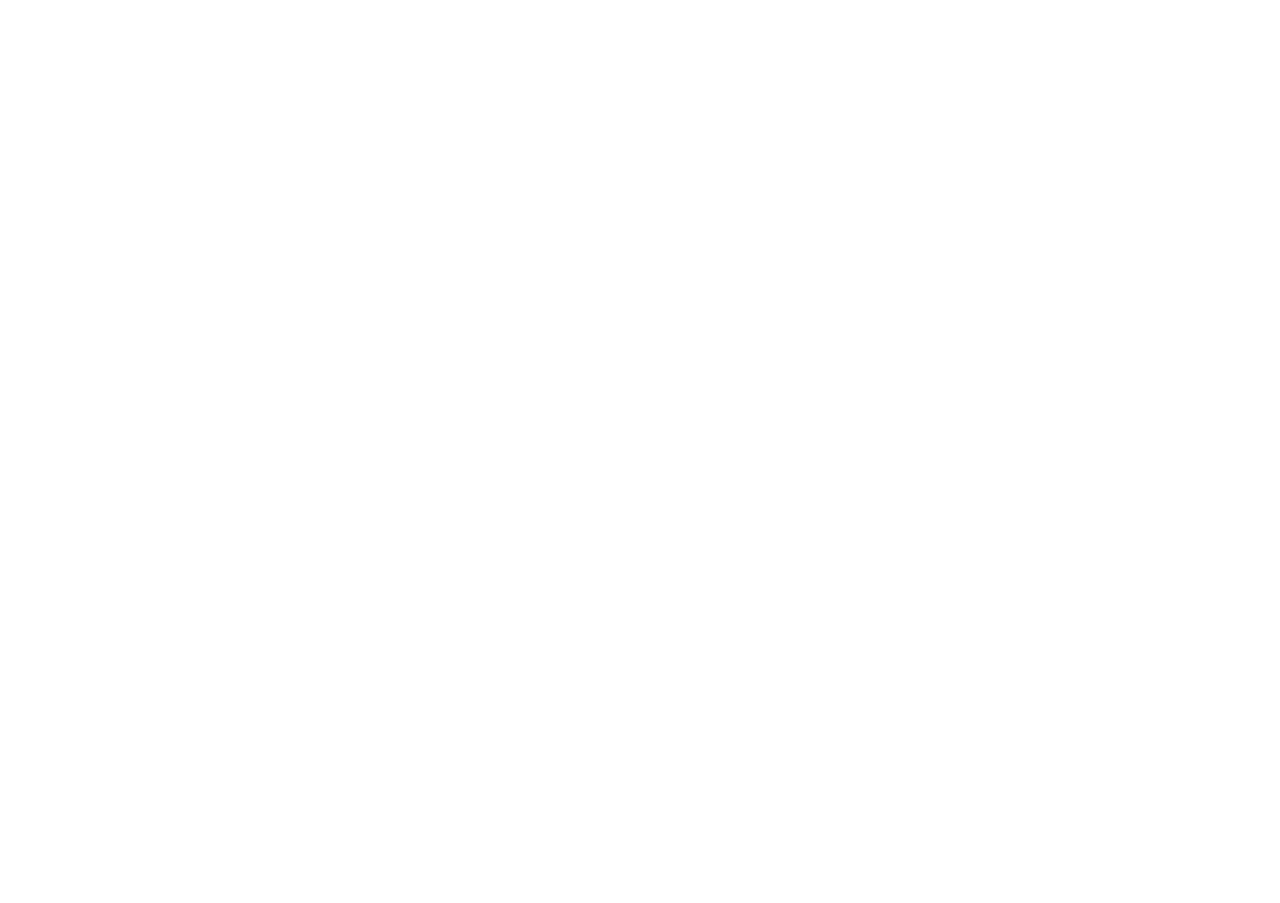
==== index.html @ 2ff63d34 "init index" ====
<!DOCTYPE html>
<html>
  <head>
    <meta charset="utf-8" />
    <meta name="viewport" content="width=device-width, initial-scale=1" />
    <title>Variable Fonts Workshop - Lena Weber - IDCE HGK FHNW</title>
    <style type="text/css">
      body {
        font-family: monospace;
        margin: 0px;
      }
      * {
        outline: none;
      }
      a {
        color: #fff;
      }
      #fonts-select {
        position: fixed;
        mix-blend-mode: DIFFERENCE;
        left: 5px;
        top: 5px;
        font-size: 18pt;
        border: none;
        border: 1px solid #fff;
        border-radius: 5px;
        background: none;
        color: #fff;
      }
      #fonts-frame {
        height: 100vh;
        width: 100vw;
        border: none;
      }
      .font-item {
        margin-bottom: 25px;
      }
      .font-name {
        font-size: 200%;
      }
      .font-student {
        font-size: 100%;
        text-indent: 2em;
      }
      .font-desc {
        font-style: italic;
        text-indent: 2em;
      }
      #nav {
        color: #fff;
        mix-blend-mode: DIFFERENCE;
        position: fixed;
        /*			display:flex;*/
      }
      .nav-item {
        position: fixed;
        mix-blend-mode: DIFFERENCE;
        color: #fff;
        /*			max-width:25vw;*/
        /*			flex-grow: 1;*/
      }

      #nav-font-student {
        left: 10px;
        bottom: 5px;
        /*			flex-grow: 1;*/
      }
      #nav-font-desc {
        right: 5px;
        bottom: 5px;
        max-width: 75vw;
      }
      #nav-font-about {
        right: 5px;
        top: 5px;
        font-size: 18pt;
        cursor: pointer;
      }
      #nav-font-about-details {
        width: 25vw;
        font-size: 12pt;
        text-align: right;
      }
    </style>
  </head>
  <body>
    <div class="nav-item">
      <select id="fonts-select" onchange="getFont(this.value)"></select>
    </div>

    <div class="nav-item" id="nav-font-student"></div>
    <div class="nav-item" id="nav-font-desc"></div>
    <div class="nav-item" id="nav-font-about">
      <a onclick="toggleAbout()"><div style="float: right">?</div></a><br />
      <div id="nav-font-about-details">
        Variable Font Workshop by
        <a href="https://lenaweber.com/" target="_blank">Lena Weber</a><br />
        <a href="https://www.mdesbasel.ch/" target="_blank">MDes</a> /
        <a
          href="https://www.fhnw.ch/en/degree-programmes/art-and-design/master-of-arts/master-of-arts-fhnw-in-design-digital-communication-environments"
          target="_blank"
          >MA</a>
        <a href="https://idce.ch/" target="_blank">IDCE HGK FHNW</a> // Spring 2025<br /><br />
        In this workshop, students learnt about variable font technology as an
        experimental animation tool. Interpolation Escalation! We started
        typographic systems, designed letterings and, above all, interpolated
        back and forth. In a mix of digital and analogue sketches, students came
        up with ideas for variable fonts exploring the intersection of
        readability, modularity, movement and math.
      </div>
    </div>
    <iframe src="" id="fonts-frame"></iframe>

    <script type="text/javascript">
      // LIST FOLDERS TO LOAD
      var fonts = [''];

      var data = {};
      let fontsSelect = document.getElementById("fonts-select");
      let fontsFrame = document.getElementById("fonts-frame");
      let fontsStudent = document.getElementById("nav-font-student");
      let fontsDesc = document.getElementById("nav-font-desc");
      let fontsAboutDetails = document.getElementById("nav-font-about-details");
      // let fontsHolder = document.getElementById('fonts-holder')

      shuffleArray(fonts);

      for (let f of fonts) {

        fetch(`${f}/script.js`).then((v) => {
          v.text().then((txt) => {
            eval(`var details = ${txt.match(/{(.*?)}/s)[0]}`); // hack to extract details
            data[f] = details;
            fontsSelect.innerHTML += `<option value="${f}">${details.font_name}</option>`;
            // console.log(details)
            // fontsHolder.innerHTML += `<div class="font-item">
            // <div class="font-name">${details.font_name}</div>
            // <div class="font-student">${details.student_name}</div>
            // <div class="font-desc">${details.description}</div>
            // </div>`
          });
        });
      }

      setTimeout(() => {
        getFont(fonts[0]);
        fontsAboutDetails.style.display = "none";
      }, 100);

      function getFont(val) {
        // console.log(val)
        // console.log(data[val])
        fontsStudent.innerHTML = data[val].student_name;
        fontsDesc.innerHTML = data[val].description;
        fontsFrame.src = val + "?" + Math.floor(Math.random() * 99999);
      }

      function toggleAbout() {
        if (fontsAboutDetails.style.display == "none") {
          fontsAboutDetails.style.display = "block";
        } else {
          fontsAboutDetails.style.display = "none";
        }
      }

      /* Randomize array in-place using Durstenfeld shuffle algorithm */
      function shuffleArray(array) {
        for (var i = array.length - 1; i >= 0; i--) {
          var j = Math.floor(Math.random() * (i + 1));
          var temp = array[i];
          array[i] = array[j];
          array[j] = temp;
        }
      }
    </script>
  </body>
</html>
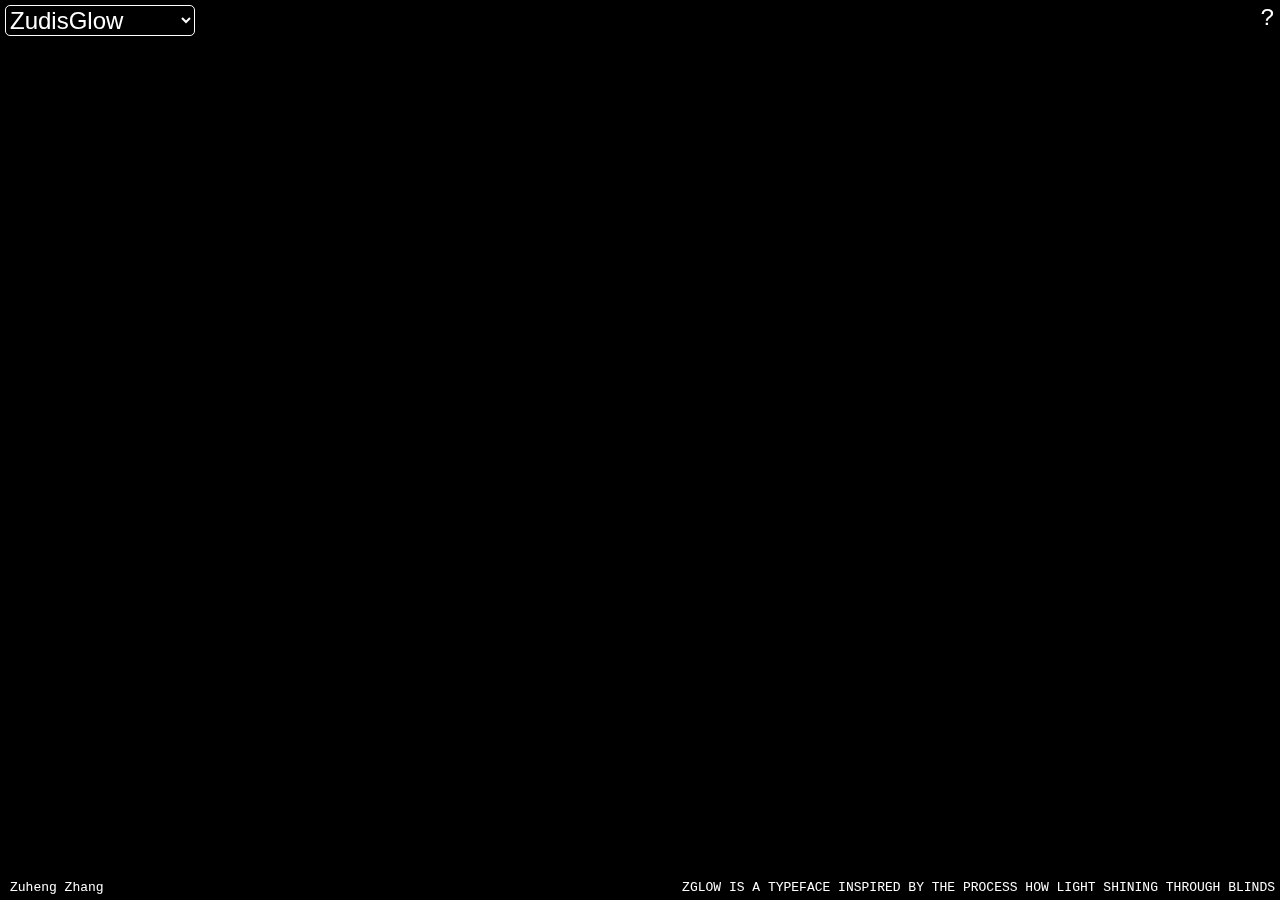
==== commit 43040592: "first projects" ====
--- a/index.html
+++ b/index.html
@@ -113,7 +113,7 @@
 
     <script type="text/javascript">
       // LIST FOLDERS TO LOAD
-      var fonts = [''];
+      var fonts = ['catherinecoloma', 'ZuhengWebV1', 'RoyaleVariable', 'Spiky-Serif', 'ksenia_div_V5', 'tinsel-1', 'tag', 'Hopla_div'];
 
       var data = {};
       let fontsSelect = document.getElementById("fonts-select");
@@ -127,7 +127,7 @@
 
       for (let f of fonts) {
 
-        fetch(`${f}/script.js`).then((v) => {
+        fetch(`projects/${f}/script.js`).then((v) => {
           v.text().then((txt) => {
             eval(`var details = ${txt.match(/{(.*?)}/s)[0]}`); // hack to extract details
             data[f] = details;
@@ -152,7 +152,7 @@
         // console.log(data[val])
         fontsStudent.innerHTML = data[val].student_name;
         fontsDesc.innerHTML = data[val].description;
-        fontsFrame.src = val + "?" + Math.floor(Math.random() * 99999);
+        fontsFrame.src = 'projects/' + val + "?" + Math.floor(Math.random() * 99999);
       }
 
       function toggleAbout() {
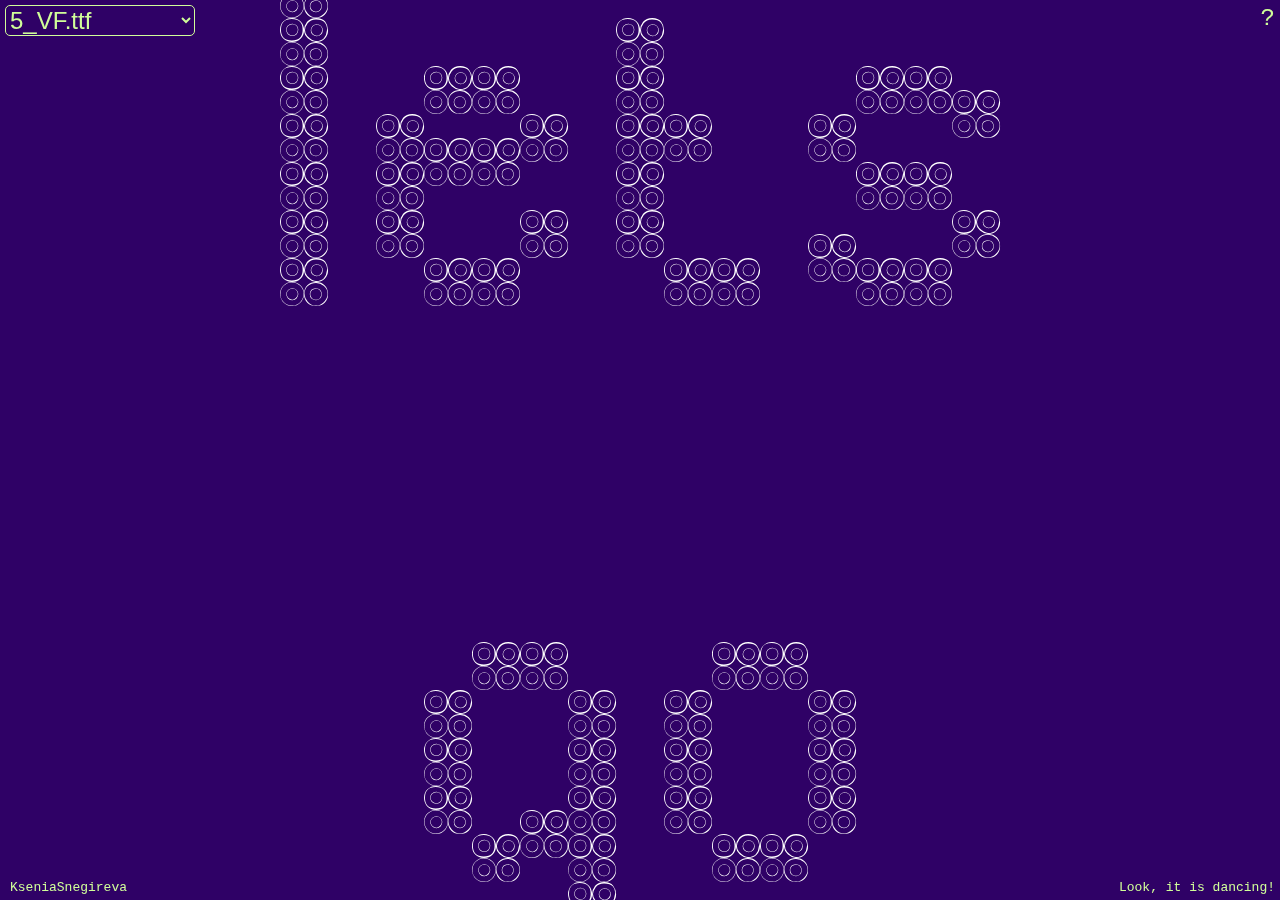
==== commit 3e52ca15: "next batch" ====
--- a/index.html
+++ b/index.html
@@ -113,7 +113,7 @@
 
     <script type="text/javascript">
       // LIST FOLDERS TO LOAD
-      var fonts = ['catherinecoloma', 'ZuhengWebV1', 'RoyaleVariable', 'Spiky-Serif', 'ksenia_div_V5', 'tinsel-1', 'tag', 'Hopla_div'];
+      var fonts = ['catherinecoloma', 'ZuhengWebV1', 'RoyaleVariable', 'Spiky-Serif', 'ksenia_div_V5', 'tinsel-1', 'tag', 'Hopla_div', 'scarf', 'on_off_GRID', 'raeppli_span'];
 
       var data = {};
       let fontsSelect = document.getElementById("fonts-select");
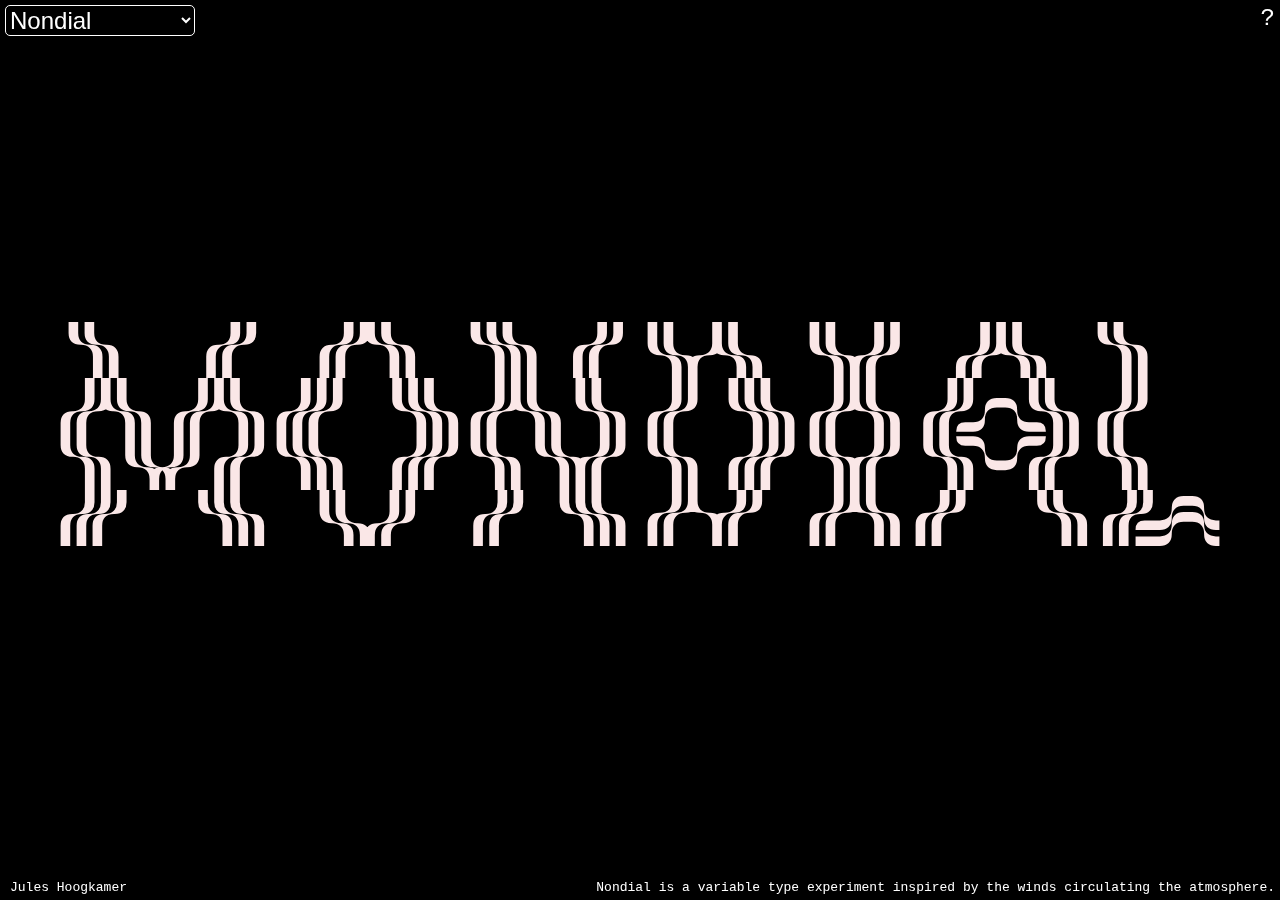
==== commit f767e717: "last uploads" ====
--- a/index.html
+++ b/index.html
@@ -113,7 +113,7 @@
 
     <script type="text/javascript">
       // LIST FOLDERS TO LOAD
-      var fonts = ['catherinecoloma', 'ZuhengWebV1', 'RoyaleVariable', 'Spiky-Serif', 'ksenia_div_V5', 'tinsel-1', 'tag', 'Hopla_div', 'scarf', 'on_off_GRID', 'raeppli_span'];
+      var fonts = ['catherinecoloma', 'ZuhengWebV1', 'RoyaleVariable', 'Spiky-Serif', 'ksenia_div_V5', 'tinsel-1', 'tag', 'Hopla_div', 'scarf', 'on_off_GRID', 'raeppli_span', 'Nondial'];
 
       var data = {};
       let fontsSelect = document.getElementById("fonts-select");
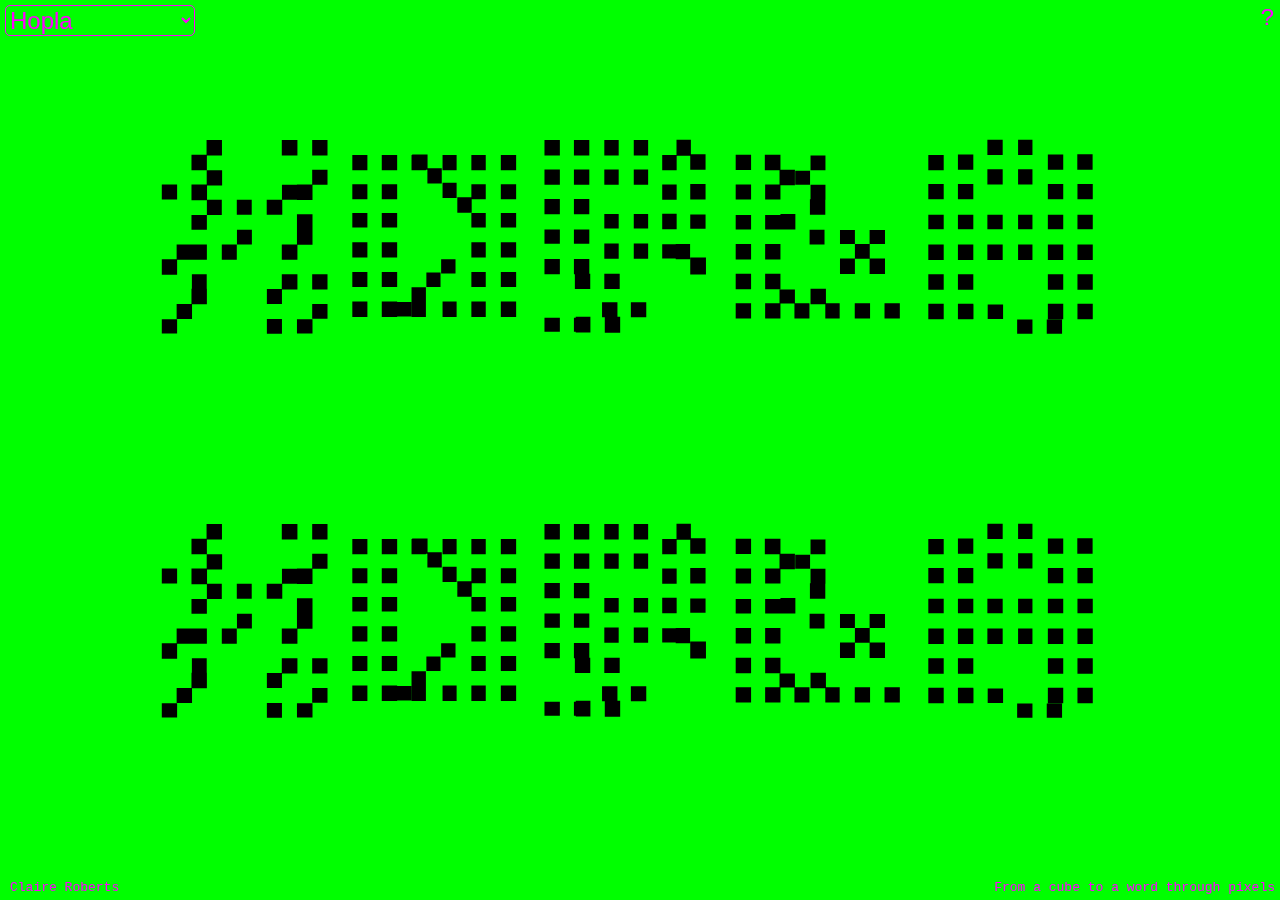
==== commit 18cce719: "fix initial load" ====
--- a/index.html
+++ b/index.html
@@ -125,6 +125,8 @@
 
       shuffleArray(fonts);
 
+      let fontCountdown = fonts.length;
+
       for (let f of fonts) {
 
         fetch(`projects/${f}/script.js`).then((v) => {
@@ -132,20 +134,19 @@
             eval(`var details = ${txt.match(/{(.*?)}/s)[0]}`); // hack to extract details
             data[f] = details;
             fontsSelect.innerHTML += `<option value="${f}">${details.font_name}</option>`;
-            // console.log(details)
-            // fontsHolder.innerHTML += `<div class="font-item">
-            // <div class="font-name">${details.font_name}</div>
-            // <div class="font-student">${details.student_name}</div>
-            // <div class="font-desc">${details.description}</div>
-            // </div>`
+        
+            fontCountdown--;
+            if(fontCountdown == 0){
+               initFonts();
+            }
           });
         });
       }
 
-      setTimeout(() => {
+      function initFonts(){
         getFont(fonts[0]);
         fontsAboutDetails.style.display = "none";
-      }, 100);
+      }
 
       function getFont(val) {
         // console.log(val)
